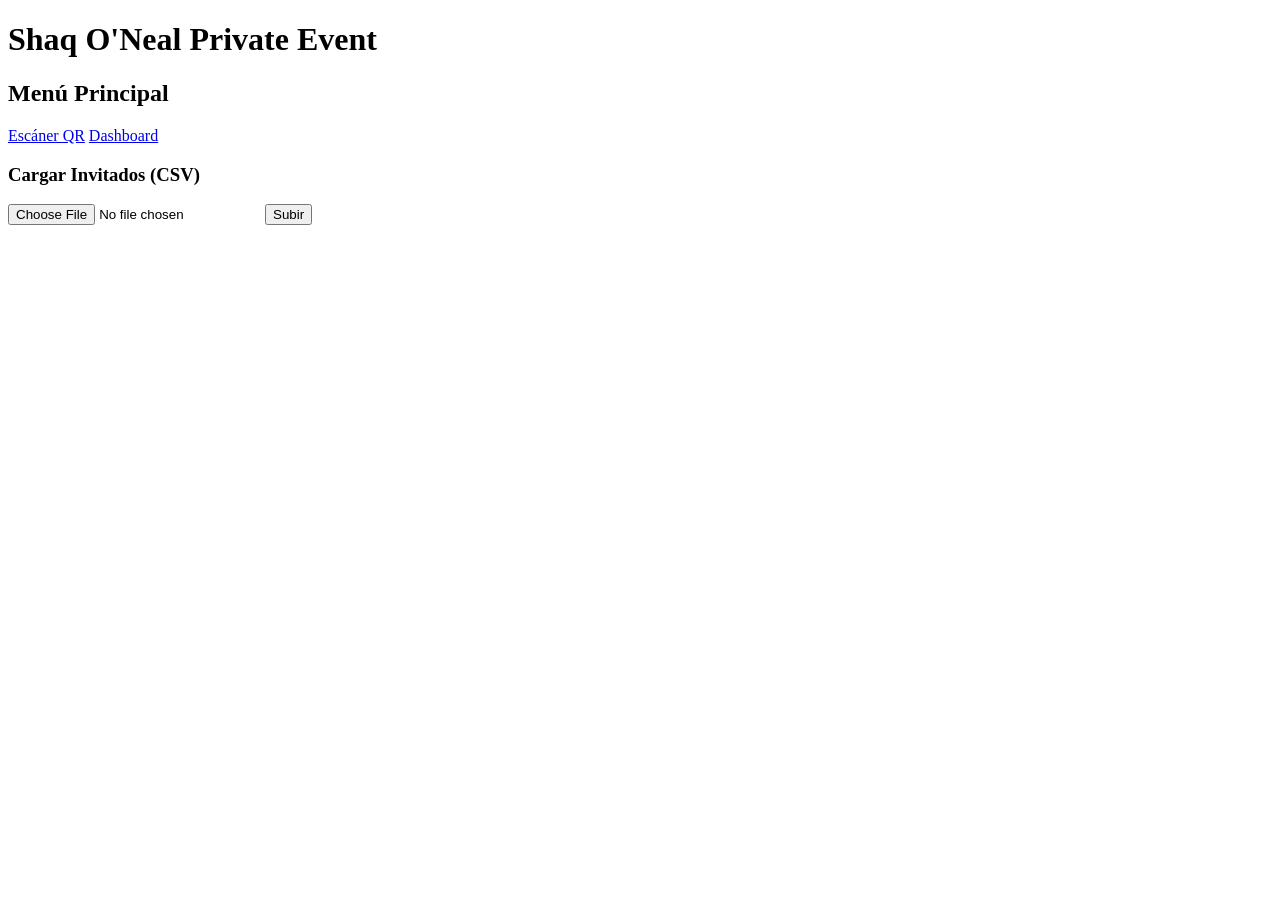
==== app/static/index.html @ eac058ba "Initial commit" ====
<!DOCTYPE html>
<html lang="es">
<head>
    <meta charset="UTF-8">
    <meta name="viewport" content="width=device-width, initial-scale=1.0">
    <title>Shaq O'Neal Private Event | Access</title>
    <link rel="stylesheet" href="/static/css/styles.css">
    <link href="https://fonts.googleapis.com/css2?family=Outfit:wght@400;700&display=swap" rel="stylesheet">
</head>
<body>
    <div class="container">
        <h1>Shaq O'Neal Private Event</h1>
        
        <div id="menu-section" class="card">
            <h2>Menú Principal</h2>
            <div class="button-group">
                <a href="/scanner" class="btn">Escáner QR</a>
                <a href="/dashboard" class="btn">Dashboard</a>
            </div>
            <div class="card">
                <h3>Cargar Invitados (CSV)</h3>
                <input type="file" id="csv-file" accept=".csv, .xlsx">
                <button id="upload-btn" class="btn">Subir</button>
                <p id="upload-status"></p>
            </div>
        </div>
    </div>

    <script>
        const uploadBtn = document.getElementById('upload-btn');

        uploadBtn.addEventListener('click', async () => {
             const fileInput = document.getElementById('csv-file');
             if(fileInput.files.length === 0) return;
             
             const formData = new FormData();
             formData.append('file', fileInput.files[0]);
             
             try {
                const response = await fetch('/api/guests/upload', {
                    method: 'POST',
                    body: formData
                });
                if(response.ok) {
                    document.getElementById('upload-status').innerText = "Carga exitosa! Redirigiendo...";
                    setTimeout(() => window.location.href = '/dashboard', 1500);
                } else {
                    document.getElementById('upload-status').innerText = "Error en la carga.";
                }
             } catch (e) {
                 document.getElementById('upload-status').innerText = "Error.";
             }
        });
    </script>
</body>
</html>
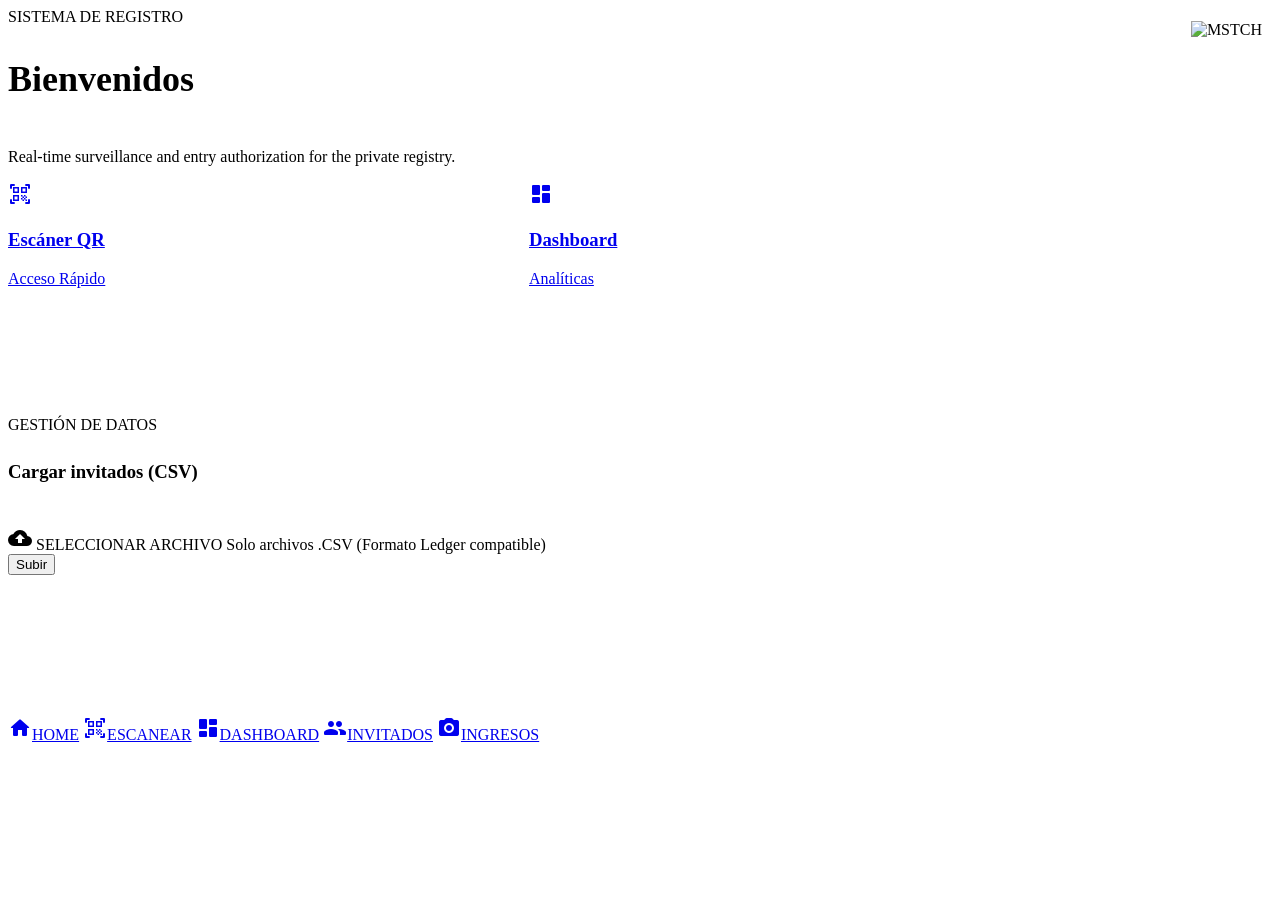
==== commit ce1ba6db: "Diseño nuevo integrado, listo para hacer deploy en google" ====
--- a/app/static/index.html
+++ b/app/static/index.html
@@ -3,53 +3,249 @@
 <head>
     <meta charset="UTF-8">
     <meta name="viewport" content="width=device-width, initial-scale=1.0">
-    <title>Shaq O'Neal Private Event | Access</title>
+    <title>MSTCH Digital | QR-Access</title>
     <link rel="stylesheet" href="/static/css/styles.css">
-    <link href="https://fonts.googleapis.com/css2?family=Outfit:wght@400;700&display=swap" rel="stylesheet">
+    <link href="https://fonts.googleapis.com/css2?family=Inter:wght@400;500;700&family=Manrope:wght@400;500;700&display=swap" rel="stylesheet">
+    <link href="https://fonts.googleapis.com/icon?family=Material+Icons+Round" rel="stylesheet">
+    <style>
+        .mstch-logo-complex { position: absolute; top: 21px; right: 18px; }
+        .main-grid {
+            display: grid;
+            grid-template-columns: 501px 501px;
+            gap: 20px;
+        }
+        .upload-section-wide { grid-column: span 2; width: 1022px; }
+        .header-section { display: flex; flex-direction: column; gap: 8px; }
+
+        /* ── UPLOAD MODAL ── */
+        .modal-overlay {
+            position: fixed;
+            top: 0; left: 0; width: 100%; height: 100%;
+            background: rgba(0,0,0,0.88);
+            backdrop-filter: blur(14px);
+            display: none;
+            justify-content: center;
+            align-items: center;
+            z-index: 2000;
+            padding: 24px;
+        }
+        .modal-overlay.visible { display: flex; }
+        .modal-card {
+            background: rgba(22, 21, 21, 0.98);
+            border: 1px solid rgba(216, 88, 163, 0.3);
+            border-radius: 24px;
+            width: 100%;
+            max-width: 480px;
+            padding: 44px 40px;
+            text-align: center;
+            box-shadow: 0 30px 60px -12px rgba(0,0,0,0.7);
+            animation: modalIn 0.3s cubic-bezier(0.34, 1.56, 0.64, 1);
+        }
+        @keyframes modalIn {
+            from { opacity: 0; transform: scale(0.88) translateY(24px); }
+            to   { opacity: 1; transform: scale(1) translateY(0); }
+        }
+        .modal-icon-wrap {
+            width: 72px; height: 72px; border-radius: 50%;
+            background: rgba(216, 88, 163, 0.12);
+            display: flex; align-items: center; justify-content: center;
+            margin: 0 auto 20px;
+        }
+        .modal-icon-wrap .material-icons-round { font-size: 36px; color: var(--primary-color); }
+        .modal-icon-wrap.success { background: rgba(52, 199, 89, 0.12); }
+        .modal-icon-wrap.success .material-icons-round { color: #34c759; }
+        .modal-icon-wrap.fail { background: rgba(255, 59, 48, 0.12); }
+        .modal-icon-wrap.fail .material-icons-round { color: #ff3b30; }
+        .modal-title { font-size: 22px; font-weight: 700; color: #e5e2e1; margin-bottom: 8px; }
+        .modal-text  { color: #a8a29e; font-size: 14px; line-height: 1.6; margin-bottom: 28px; }
+
+        .progress-track {
+            background: rgba(255,255,255,0.07);
+            border-radius: 99px;
+            height: 6px;
+            overflow: hidden;
+            margin-bottom: 12px;
+        }
+        .progress-fill {
+            height: 100%;
+            background: linear-gradient(90deg, #d858a3, #f472c0);
+            border-radius: 99px;
+            width: 0%;
+            transition: width 0.4s ease;
+        }
+        .progress-fill.indeterminate {
+            width: 40%;
+            animation: slide 1.4s ease-in-out infinite;
+        }
+        @keyframes slide {
+            0%   { margin-left: -40%; }
+            100% { margin-left: 100%; }
+        }
+        .progress-label {
+            font-size: 11px; font-weight: 700;
+            letter-spacing: 1px; color: #78716c;
+            text-transform: uppercase;
+        }
+        .btn-modal-ok {
+            background: var(--primary-color);
+            border: none; color: white;
+            padding: 13px 36px; border-radius: 8px;
+            font-weight: 700; font-size: 11px; letter-spacing: 1px;
+            cursor: pointer; margin-top: 24px;
+            font-family: var(--font-main);
+            transition: opacity 0.2s;
+        }
+        .btn-modal-ok:hover { opacity: 0.85; }
+    </style>
 </head>
-<body>
-    <div class="container">
-        <h1>Shaq O'Neal Private Event</h1>
-        
-        <div id="menu-section" class="card">
-            <h2>Menú Principal</h2>
-            <div class="button-group">
-                <a href="/scanner" class="btn">Escáner QR</a>
-                <a href="/dashboard" class="btn">Dashboard</a>
+<body class="bg-black">
+
+    <div class="mstch-logo-complex">
+        <img src="https://mstch.com/wp-content/uploads/2022/10/logo_mstch_blanco_website.png" alt="MSTCH" style="height: 53px;">
+    </div>
+
+    <!-- UPLOAD PROGRESS MODAL -->
+    <div class="modal-overlay" id="upload-modal">
+        <div class="modal-card">
+            <div class="modal-icon-wrap" id="upload-modal-icon-wrap">
+                <span class="material-icons-round" id="upload-modal-icon">cloud_upload</span>
             </div>
-            <div class="card">
-                <h3>Cargar Invitados (CSV)</h3>
-                <input type="file" id="csv-file" accept=".csv, .xlsx">
-                <button id="upload-btn" class="btn">Subir</button>
-                <p id="upload-status"></p>
+            <div class="modal-title" id="upload-modal-title">Subiendo archivo...</div>
+            <div class="modal-text"  id="upload-modal-text">Generando códigos QR y asignando IDs únicos.</div>
+            <div class="progress-track">
+                <div class="progress-fill indeterminate" id="progress-fill"></div>
             </div>
+            <div class="progress-label" id="progress-label">PROCESANDO</div>
+            <button class="btn-modal-ok" id="upload-modal-ok" style="display:none;" onclick="closeUploadModal()">ACEPTAR</button>
         </div>
     </div>
 
+    <div class="main-wrapper animate-fade-in">
+        <header class="header-section">
+            <span class="system-tag">SISTEMA DE REGISTRO</span>
+            <h1 style="font-size: 36px;">Bienvenidos</h1>
+            <p class="header-desc">Real-time surveillance and entry authorization for the private registry.</p>
+        </header>
+
+        <main class="main-grid">
+            <a href="/scanner" class="glass-card" style="height: 214px;">
+                <div class="card-icon-box">
+                    <span class="material-icons-round">qr_code_scanner</span>
+                </div>
+                <h3>Escáner QR</h3>
+                <span class="card-tag">Acceso Rápido</span>
+            </a>
+
+            <a href="/dashboard" class="glass-card" style="height: 214px;">
+                <div class="card-icon-box">
+                    <span class="material-icons-round">dashboard</span>
+                </div>
+                <h3>Dashboard</h3>
+                <span class="card-tag">Analíticas</span>
+            </a>
+
+            <div class="glass-card glass-card-wide upload-section-wide" style="height: 300px;">
+                <div class="header-section" style="margin-bottom: 0;">
+                    <span class="system-tag">GESTIÓN DE DATOS</span>
+                    <h3>Cargar invitados (CSV)</h3>
+                </div>
+
+                <div class="upload-area" id="drop-zone" onclick="document.getElementById('csv-file').click()" style="margin-top: 24px;">
+                    <span class="material-icons-round upload-icon">cloud_upload</span>
+                    <span class="upload-text">SELECCIONAR ARCHIVO</span>
+                    <span class="upload-sub">Solo archivos .CSV (Formato Ledger compatible)</span>
+                    <input type="file" id="csv-file" accept=".csv" style="display: none;">
+                </div>
+
+                <p id="file-name" style="margin-top: 8px; font-size: 12px; color: var(--primary-color); display: none;"></p>
+                <button id="upload-btn" class="btn-upload" style="align-self: flex-end; margin-top: auto;">Subir</button>
+            </div>
+        </main>
+    </div>
+
+    <nav class="nav-bar">
+        <a href="/" class="nav-item active"><span class="material-icons-round">home</span>HOME</a>
+        <a href="/scanner" class="nav-item"><span class="material-icons-round">qr_code_scanner</span>ESCANEAR</a>
+        <a href="/dashboard" class="nav-item"><span class="material-icons-round">dashboard</span>DASHBOARD</a>
+        <a href="/invitados" class="nav-item"><span class="material-icons-round">people</span>INVITADOS</a>
+        <a href="/capturas" class="nav-item"><span class="material-icons-round">photo_camera</span>INGRESOS</a>
+    </nav>
+
     <script>
-        const uploadBtn = document.getElementById('upload-btn');
-
+        const fileInput       = document.getElementById('csv-file');
+        const fileNameDisplay = document.getElementById('file-name');
+        const uploadBtn       = document.getElementById('upload-btn');
+
+        fileInput.addEventListener('change', () => {
+            if (fileInput.files.length > 0) {
+                fileNameDisplay.textContent = '📎 ' + fileInput.files[0].name;
+                fileNameDisplay.style.display = 'block';
+            }
+        });
+
+        // ── MODAL STATES ──
+        function showUploadModal() {
+            document.getElementById('upload-modal-icon-wrap').className = 'modal-icon-wrap';
+            document.getElementById('upload-modal-icon').innerText = 'cloud_upload';
+            document.getElementById('upload-modal-title').innerText = 'Subiendo archivo...';
+            document.getElementById('upload-modal-text').innerText = 'Generando códigos QR y asignando IDs únicos. Esto puede tardar unos segundos dependiendo del número de invitados.';
+            document.getElementById('progress-fill').className = 'progress-fill indeterminate';
+            document.getElementById('progress-label').innerText = 'PROCESANDO';
+            document.getElementById('upload-modal-ok').style.display = 'none';
+            document.getElementById('upload-modal').classList.add('visible');
+        }
+
+        function showUploadSuccess(count) {
+            document.getElementById('upload-modal-icon-wrap').className = 'modal-icon-wrap success';
+            document.getElementById('upload-modal-icon').innerText = 'check_circle';
+            document.getElementById('upload-modal-title').innerText = '¡Carga exitosa!';
+            document.getElementById('upload-modal-text').innerText = `Se procesaron ${count} invitados. Cada uno tiene su ID único de 6 dígitos, ID consecutivo y código QR generado.`;
+            document.getElementById('progress-fill').className = 'progress-fill';
+            document.getElementById('progress-fill').style.width = '100%';
+            document.getElementById('progress-label').innerText = 'COMPLETADO';
+            document.getElementById('upload-modal-ok').style.display = 'inline-block';
+        }
+
+        function showUploadError(msg) {
+            document.getElementById('upload-modal-icon-wrap').className = 'modal-icon-wrap fail';
+            document.getElementById('upload-modal-icon').innerText = 'error_outline';
+            document.getElementById('upload-modal-title').innerText = 'Error al cargar';
+            document.getElementById('upload-modal-text').innerText = msg || 'Ocurrió un error inesperado. Verifica que el archivo tenga la columna "name".';
+            document.getElementById('progress-fill').className = 'progress-fill';
+            document.getElementById('progress-fill').style.width = '0';
+            document.getElementById('progress-label').innerText = 'FALLIDO';
+            document.getElementById('upload-modal-ok').style.display = 'inline-block';
+        }
+
+        function closeUploadModal() {
+            document.getElementById('upload-modal').classList.remove('visible');
+        }
+
+        // ── UPLOAD ──
         uploadBtn.addEventListener('click', async () => {
-             const fileInput = document.getElementById('csv-file');
-             if(fileInput.files.length === 0) return;
-             
-             const formData = new FormData();
-             formData.append('file', fileInput.files[0]);
-             
-             try {
+            if (fileInput.files.length === 0) return;
+
+            showUploadModal();
+
+            const formData = new FormData();
+            formData.append('file', fileInput.files[0]);
+
+            try {
                 const response = await fetch('/api/guests/upload', {
                     method: 'POST',
                     body: formData
                 });
-                if(response.ok) {
-                    document.getElementById('upload-status').innerText = "Carga exitosa! Redirigiendo...";
-                    setTimeout(() => window.location.href = '/dashboard', 1500);
+
+                if (response.ok) {
+                    const data = await response.json();
+                    showUploadSuccess(Array.isArray(data) ? data.length : '?');
                 } else {
-                    document.getElementById('upload-status').innerText = "Error en la carga.";
+                    const err = await response.json().catch(() => ({}));
+                    showUploadError(err.detail || 'Error del servidor.');
                 }
-             } catch (e) {
-                 document.getElementById('upload-status').innerText = "Error.";
-             }
+            } catch (e) {
+                showUploadError(e.message);
+            }
         });
     </script>
 </body>
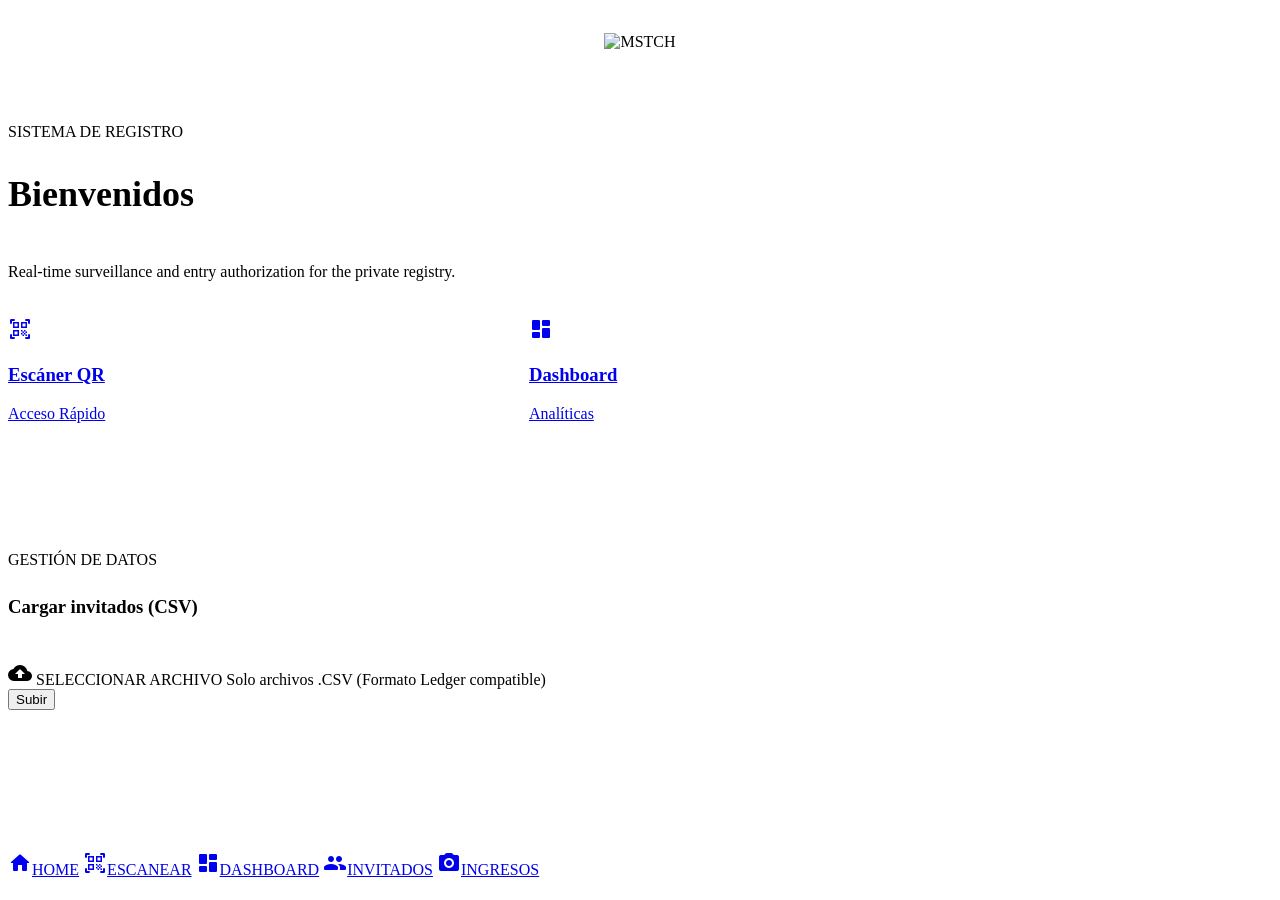
==== commit 9f77f696: "Cambios en toda la app para adaptacion mobile" ====
--- a/app/static/index.html
+++ b/app/static/index.html
@@ -1,27 +1,49 @@
 <!DOCTYPE html>
 <html lang="es">
+
 <head>
     <meta charset="UTF-8">
     <meta name="viewport" content="width=device-width, initial-scale=1.0">
     <title>MSTCH Digital | QR-Access</title>
     <link rel="stylesheet" href="/static/css/styles.css">
-    <link href="https://fonts.googleapis.com/css2?family=Inter:wght@400;500;700&family=Manrope:wght@400;500;700&display=swap" rel="stylesheet">
+    <link
+        href="https://fonts.googleapis.com/css2?family=Inter:wght@400;500;700&family=Manrope:wght@400;500;700&display=swap"
+        rel="stylesheet">
     <link href="https://fonts.googleapis.com/icon?family=Material+Icons+Round" rel="stylesheet">
     <style>
-        .mstch-logo-complex { position: absolute; top: 21px; right: 18px; }
+        .mstch-logo-complex {
+            display: flex;
+            justify-content: center;
+            padding: 25px 0 10px;
+            width: 100%;
+            z-index: 1000;
+        }
+
         .main-grid {
             display: grid;
             grid-template-columns: 501px 501px;
             gap: 20px;
         }
-        .upload-section-wide { grid-column: span 2; width: 1022px; }
-        .header-section { display: flex; flex-direction: column; gap: 8px; }
+
+        .upload-section-wide {
+            grid-column: span 2;
+            width: 1022px;
+        }
+
+        .header-section {
+            display: flex;
+            flex-direction: column;
+            gap: 8px;
+        }
 
         /* ── UPLOAD MODAL ── */
         .modal-overlay {
             position: fixed;
-            top: 0; left: 0; width: 100%; height: 100%;
-            background: rgba(0,0,0,0.88);
+            top: 0;
+            left: 0;
+            width: 100%;
+            height: 100%;
+            background: rgba(0, 0, 0, 0.88);
             backdrop-filter: blur(14px);
             display: none;
             justify-content: center;
@@ -29,7 +51,11 @@
             z-index: 2000;
             padding: 24px;
         }
-        .modal-overlay.visible { display: flex; }
+
+        .modal-overlay.visible {
+            display: flex;
+        }
+
         .modal-card {
             background: rgba(22, 21, 21, 0.98);
             border: 1px solid rgba(216, 88, 163, 0.3);
@@ -38,34 +64,76 @@
             max-width: 480px;
             padding: 44px 40px;
             text-align: center;
-            box-shadow: 0 30px 60px -12px rgba(0,0,0,0.7);
+            box-shadow: 0 30px 60px -12px rgba(0, 0, 0, 0.7);
             animation: modalIn 0.3s cubic-bezier(0.34, 1.56, 0.64, 1);
         }
+
         @keyframes modalIn {
-            from { opacity: 0; transform: scale(0.88) translateY(24px); }
-            to   { opacity: 1; transform: scale(1) translateY(0); }
-        }
+            from {
+                opacity: 0;
+                transform: scale(0.88) translateY(24px);
+            }
+
+            to {
+                opacity: 1;
+                transform: scale(1) translateY(0);
+            }
+        }
+
         .modal-icon-wrap {
-            width: 72px; height: 72px; border-radius: 50%;
+            width: 72px;
+            height: 72px;
+            border-radius: 50%;
             background: rgba(216, 88, 163, 0.12);
-            display: flex; align-items: center; justify-content: center;
+            display: flex;
+            align-items: center;
+            justify-content: center;
             margin: 0 auto 20px;
         }
-        .modal-icon-wrap .material-icons-round { font-size: 36px; color: var(--primary-color); }
-        .modal-icon-wrap.success { background: rgba(52, 199, 89, 0.12); }
-        .modal-icon-wrap.success .material-icons-round { color: #34c759; }
-        .modal-icon-wrap.fail { background: rgba(255, 59, 48, 0.12); }
-        .modal-icon-wrap.fail .material-icons-round { color: #ff3b30; }
-        .modal-title { font-size: 22px; font-weight: 700; color: #e5e2e1; margin-bottom: 8px; }
-        .modal-text  { color: #a8a29e; font-size: 14px; line-height: 1.6; margin-bottom: 28px; }
+
+        .modal-icon-wrap .material-icons-round {
+            font-size: 36px;
+            color: var(--primary-color);
+        }
+
+        .modal-icon-wrap.success {
+            background: rgba(52, 199, 89, 0.12);
+        }
+
+        .modal-icon-wrap.success .material-icons-round {
+            color: #34c759;
+        }
+
+        .modal-icon-wrap.fail {
+            background: rgba(255, 59, 48, 0.12);
+        }
+
+        .modal-icon-wrap.fail .material-icons-round {
+            color: #ff3b30;
+        }
+
+        .modal-title {
+            font-size: 22px;
+            font-weight: 700;
+            color: #e5e2e1;
+            margin-bottom: 8px;
+        }
+
+        .modal-text {
+            color: #a8a29e;
+            font-size: 14px;
+            line-height: 1.6;
+            margin-bottom: 28px;
+        }
 
         .progress-track {
-            background: rgba(255,255,255,0.07);
+            background: rgba(255, 255, 255, 0.07);
             border-radius: 99px;
             height: 6px;
             overflow: hidden;
             margin-bottom: 12px;
         }
+
         .progress-fill {
             height: 100%;
             background: linear-gradient(90deg, #d858a3, #f472c0);
@@ -73,35 +141,74 @@
             width: 0%;
             transition: width 0.4s ease;
         }
+
         .progress-fill.indeterminate {
             width: 40%;
             animation: slide 1.4s ease-in-out infinite;
         }
+
         @keyframes slide {
-            0%   { margin-left: -40%; }
-            100% { margin-left: 100%; }
-        }
+            0% {
+                margin-left: -40%;
+            }
+
+            100% {
+                margin-left: 100%;
+            }
+        }
+
         .progress-label {
-            font-size: 11px; font-weight: 700;
-            letter-spacing: 1px; color: #78716c;
+            font-size: 11px;
+            font-weight: 700;
+            letter-spacing: 1px;
+            color: #78716c;
             text-transform: uppercase;
         }
+
         .btn-modal-ok {
             background: var(--primary-color);
-            border: none; color: white;
-            padding: 13px 36px; border-radius: 8px;
-            font-weight: 700; font-size: 11px; letter-spacing: 1px;
-            cursor: pointer; margin-top: 24px;
+            border: none;
+            color: white;
+            padding: 13px 36px;
+            border-radius: 8px;
+            font-weight: 700;
+            font-size: 11px;
+            letter-spacing: 1px;
+            cursor: pointer;
+            margin-top: 24px;
             font-family: var(--font-main);
             transition: opacity 0.2s;
         }
-        .btn-modal-ok:hover { opacity: 0.85; }
+
+        .btn-modal-ok:hover {
+            opacity: 0.85;
+        }
+
+        @media (max-width: 768px) {
+            .mstch-logo-complex {
+                display: flex;
+                justify-content: center;
+                padding: 25px 0 10px;
+                width: 100%;
+                z-index: 1000;
+            }
+
+            .mstch-logo-complex img {
+                height: 40px !important;
+            }
+
+            .header-section {
+                text-align: center;
+                align-items: center;
+            }
+        }
     </style>
 </head>
+
 <body class="bg-black">
 
     <div class="mstch-logo-complex">
-        <img src="https://mstch.com/wp-content/uploads/2022/10/logo_mstch_blanco_website.png" alt="MSTCH" style="height: 53px;">
+        <img src="/static/img/logo.png" alt="MSTCH" style="height: 80px;">
     </div>
 
     <!-- UPLOAD PROGRESS MODAL -->
@@ -111,17 +218,18 @@
                 <span class="material-icons-round" id="upload-modal-icon">cloud_upload</span>
             </div>
             <div class="modal-title" id="upload-modal-title">Subiendo archivo...</div>
-            <div class="modal-text"  id="upload-modal-text">Generando códigos QR y asignando IDs únicos.</div>
+            <div class="modal-text" id="upload-modal-text">Generando códigos QR y asignando IDs únicos.</div>
             <div class="progress-track">
                 <div class="progress-fill indeterminate" id="progress-fill"></div>
             </div>
             <div class="progress-label" id="progress-label">PROCESANDO</div>
-            <button class="btn-modal-ok" id="upload-modal-ok" style="display:none;" onclick="closeUploadModal()">ACEPTAR</button>
+            <button class="btn-modal-ok" id="upload-modal-ok" style="display:none;"
+                onclick="closeUploadModal()">ACEPTAR</button>
         </div>
     </div>
 
     <div class="main-wrapper animate-fade-in">
-        <header class="header-section">
+        <header class="header-section" style="margin-bottom: 20px;">
             <span class="system-tag">SISTEMA DE REGISTRO</span>
             <h1 style="font-size: 36px;">Bienvenidos</h1>
             <p class="header-desc">Real-time surveillance and entry authorization for the private registry.</p>
@@ -150,15 +258,18 @@
                     <h3>Cargar invitados (CSV)</h3>
                 </div>
 
-                <div class="upload-area" id="drop-zone" onclick="document.getElementById('csv-file').click()" style="margin-top: 24px;">
+                <div class="upload-area" id="drop-zone" onclick="document.getElementById('csv-file').click()"
+                    style="margin-top: 24px;">
                     <span class="material-icons-round upload-icon">cloud_upload</span>
                     <span class="upload-text">SELECCIONAR ARCHIVO</span>
                     <span class="upload-sub">Solo archivos .CSV (Formato Ledger compatible)</span>
                     <input type="file" id="csv-file" accept=".csv" style="display: none;">
                 </div>
 
-                <p id="file-name" style="margin-top: 8px; font-size: 12px; color: var(--primary-color); display: none;"></p>
-                <button id="upload-btn" class="btn-upload" style="align-self: flex-end; margin-top: auto;">Subir</button>
+                <p id="file-name" style="margin-top: 8px; font-size: 12px; color: var(--primary-color); display: none;">
+                </p>
+                <button id="upload-btn" class="btn-upload"
+                    style="align-self: flex-end; margin-top: auto;">Subir</button>
             </div>
         </main>
     </div>
@@ -172,9 +283,9 @@
     </nav>
 
     <script>
-        const fileInput       = document.getElementById('csv-file');
+        const fileInput = document.getElementById('csv-file');
         const fileNameDisplay = document.getElementById('file-name');
-        const uploadBtn       = document.getElementById('upload-btn');
+        const uploadBtn = document.getElementById('upload-btn');
 
         fileInput.addEventListener('change', () => {
             if (fileInput.files.length > 0) {
@@ -249,4 +360,5 @@
         });
     </script>
 </body>
-</html>
+
+</html>
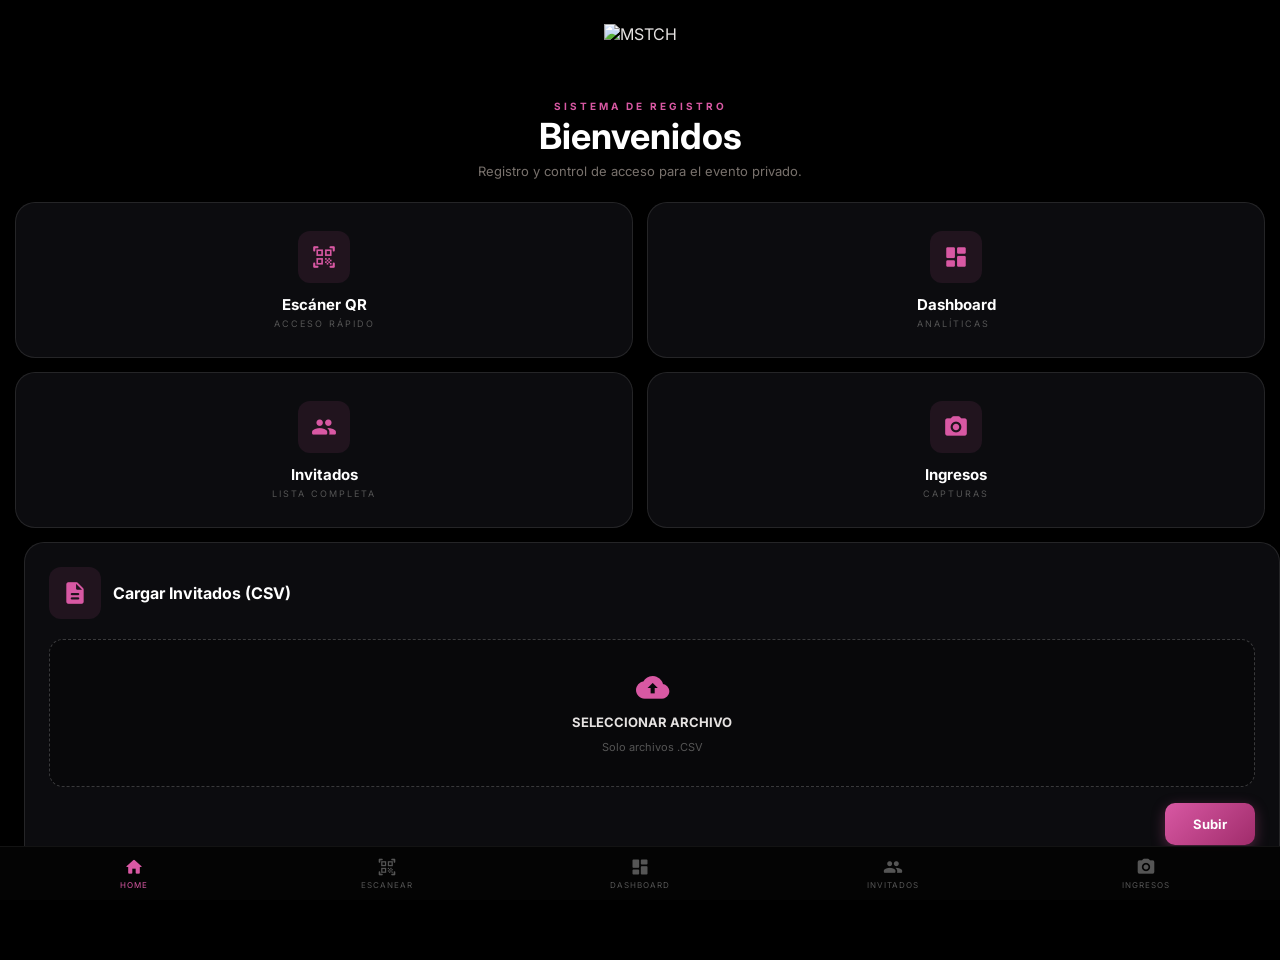
==== commit ec1f1429: "Cambios en toda la app para adaptacion mobile, arreglos pros" ====
--- a/app/static/index.html
+++ b/app/static/index.html
@@ -3,46 +3,239 @@
 
 <head>
     <meta charset="UTF-8">
-    <meta name="viewport" content="width=device-width, initial-scale=1.0">
-    <title>MSTCH Digital | QR-Access</title>
-    <link rel="stylesheet" href="/static/css/styles.css">
-    <link
-        href="https://fonts.googleapis.com/css2?family=Inter:wght@400;500;700&family=Manrope:wght@400;500;700&display=swap"
-        rel="stylesheet">
+    <meta name="viewport" content="width=device-width, initial-scale=1.0, maximum-scale=1.0">
+    <title>MSTCH Digital | Registro</title>
+    <link href="https://fonts.googleapis.com/css2?family=Inter:wght@400;500;600;700&display=swap" rel="stylesheet">
     <link href="https://fonts.googleapis.com/icon?family=Material+Icons+Round" rel="stylesheet">
     <style>
-        .mstch-logo-complex {
+        * {
+            box-sizing: border-box;
+            margin: 0;
+            padding: 0;
+        }
+
+        :root {
+            --primary: #d858a3;
+            --grad: linear-gradient(135deg, #d858a3 0%, #a02c6b 100%);
+            --glow: rgba(216, 88, 163, 0.35);
+            --card: rgba(25, 25, 31, 0.5);
+            --border: rgba(255, 255, 255, 0.1);
+        }
+
+        html,
+        body {
+            width: 100%;
+            background: #000;
+            color: #e5e2e1;
+            font-family: 'Inter', sans-serif;
+            overflow-x: hidden;
+        }
+
+        .page {
+            display: flex;
+            flex-direction: column;
+            align-items: center;
+            width: 100%;
+            min-height: 100vh;
+            padding-bottom: 90px;
+        }
+
+        /* LOGO */
+        .logo-bar {
+            width: 100%;
             display: flex;
             justify-content: center;
-            padding: 25px 0 10px;
-            width: 100%;
-            z-index: 1000;
-        }
-
-        .main-grid {
+            padding: 24px 16px 12px;
+        }
+
+        .logo-bar img {
+            height: 64px;
+            object-fit: contain;
+        }
+
+        /* HEADER */
+        .page-header {
+            text-align: center;
+            padding: 0 16px 20px;
+            width: 100%;
+        }
+
+        .system-tag {
+            display: block;
+            color: var(--primary);
+            font-size: 10px;
+            letter-spacing: 3px;
+            text-transform: uppercase;
+            font-weight: 700;
+            margin-bottom: 6px;
+        }
+
+        .page-header h1 {
+            font-size: 36px;
+            font-weight: 700;
+            color: white;
+            line-height: 1;
+        }
+
+        .page-header p {
+            color: #78716c;
+            font-size: 13px;
+            margin-top: 8px;
+            line-height: 1.5;
+        }
+
+        /* CARDS GRID */
+        .cards-grid {
             display: grid;
-            grid-template-columns: 501px 501px;
-            gap: 20px;
-        }
-
-        .upload-section-wide {
-            grid-column: span 2;
-            width: 1022px;
-        }
-
-        .header-section {
+            grid-template-columns: 1fr 1fr;
+            gap: 14px;
+            width: 100%;
+            padding: 0 15px;
+        }
+
+        .nav-card {
+            background: var(--card);
+            border: 1px solid var(--border);
+            border-radius: 20px;
+            padding: 28px 16px;
+            text-decoration: none;
             display: flex;
             flex-direction: column;
-            gap: 8px;
-        }
-
-        /* ── UPLOAD MODAL ── */
+            align-items: center;
+            justify-content: center;
+            transition: all 0.25s ease;
+            gap: 12px;
+        }
+
+        .nav-card:hover,
+        .nav-card:active {
+            border-color: var(--primary);
+            transform: translateY(-3px);
+        }
+
+        .card-icon {
+            width: 52px;
+            height: 52px;
+            background: rgba(216, 88, 163, 0.1);
+            border-radius: 12px;
+            display: flex;
+            align-items: center;
+            justify-content: center;
+            color: var(--primary);
+        }
+
+        .card-icon .material-icons-round {
+            font-size: 26px;
+        }
+
+        .card-title {
+            font-size: 15px;
+            font-weight: 700;
+            color: white;
+            text-align: center;
+        }
+
+        .card-sub {
+            font-size: 9px;
+            letter-spacing: 2px;
+            text-transform: uppercase;
+            color: #555;
+            margin-top: 4px;
+        }
+
+        /* UPLOAD CARD */
+        .upload-card {
+            background: var(--card);
+            border: 1px solid var(--border);
+            border-radius: 20px;
+            padding: 24px;
+            width: 100%;
+            margin: 0 12px;
+        }
+
+        .upload-card-header {
+            display: flex;
+            align-items: center;
+            gap: 12px;
+            margin-bottom: 20px;
+        }
+
+        .upload-card-header .card-icon {
+            margin: 0;
+        }
+
+        .upload-card-header h3 {
+            font-size: 16px;
+            font-weight: 700;
+            color: white;
+        }
+
+        .drop-zone {
+            width: 100%;
+            border: 1.5px dashed rgba(255, 255, 255, 0.2);
+            border-radius: 14px;
+            padding: 32px 16px;
+            display: flex;
+            flex-direction: column;
+            align-items: center;
+            gap: 10px;
+            background: rgba(0, 0, 0, 0.3);
+            cursor: pointer;
+            transition: border-color 0.2s;
+        }
+
+        .drop-zone:hover {
+            border-color: var(--primary);
+        }
+
+        .drop-zone .material-icons-round {
+            font-size: 32px;
+            color: var(--primary);
+        }
+
+        .drop-zone span {
+            font-size: 13px;
+            font-weight: 700;
+            color: #e5e2e1;
+        }
+
+        .drop-zone small {
+            font-size: 11px;
+            color: #555;
+        }
+
+        .file-name-label {
+            font-size: 12px;
+            color: var(--primary);
+            margin-top: 8px;
+            display: none;
+        }
+
+        .btn-primary {
+            background: var(--grad);
+            color: white;
+            border: none;
+            border-radius: 10px;
+            padding: 13px 28px;
+            font-weight: 700;
+            font-size: 13px;
+            cursor: pointer;
+            margin-top: 16px;
+            align-self: flex-end;
+            box-shadow: 0 4px 14px var(--glow);
+            transition: all 0.2s;
+            font-family: 'Inter', sans-serif;
+        }
+
+        .btn-primary:hover {
+            filter: brightness(1.1);
+            transform: translateY(-2px);
+        }
+
+        /* MODAL */
         .modal-overlay {
             position: fixed;
-            top: 0;
-            left: 0;
-            width: 100%;
-            height: 100%;
+            inset: 0;
             background: rgba(0, 0, 0, 0.88);
             backdrop-filter: blur(14px);
             display: none;
@@ -57,89 +250,86 @@
         }
 
         .modal-card {
-            background: rgba(22, 21, 21, 0.98);
-            border: 1px solid rgba(216, 88, 163, 0.3);
+            background: rgba(18, 18, 24, 0.98);
+            border: 1px solid rgba(216, 88, 163, 0.25);
             border-radius: 24px;
             width: 100%;
-            max-width: 480px;
-            padding: 44px 40px;
+            max-width: 420px;
+            padding: 40px 32px;
             text-align: center;
-            box-shadow: 0 30px 60px -12px rgba(0, 0, 0, 0.7);
-            animation: modalIn 0.3s cubic-bezier(0.34, 1.56, 0.64, 1);
-        }
-
-        @keyframes modalIn {
+            animation: popIn 0.3s cubic-bezier(0.34, 1.56, 0.64, 1);
+        }
+
+        @keyframes popIn {
             from {
                 opacity: 0;
-                transform: scale(0.88) translateY(24px);
+                transform: scale(0.85) translateY(20px)
             }
 
             to {
                 opacity: 1;
-                transform: scale(1) translateY(0);
-            }
-        }
-
-        .modal-icon-wrap {
+                transform: scale(1)
+            }
+        }
+
+        .modal-icon {
             width: 72px;
             height: 72px;
             border-radius: 50%;
-            background: rgba(216, 88, 163, 0.12);
+            background: rgba(216, 88, 163, 0.1);
             display: flex;
             align-items: center;
             justify-content: center;
-            margin: 0 auto 20px;
-        }
-
-        .modal-icon-wrap .material-icons-round {
+            margin: 0 auto 18px;
+        }
+
+        .modal-icon .material-icons-round {
             font-size: 36px;
-            color: var(--primary-color);
-        }
-
-        .modal-icon-wrap.success {
-            background: rgba(52, 199, 89, 0.12);
-        }
-
-        .modal-icon-wrap.success .material-icons-round {
+            color: var(--primary);
+        }
+
+        .modal-icon.success {
+            background: rgba(52, 199, 89, 0.1);
+        }
+
+        .modal-icon.success .material-icons-round {
             color: #34c759;
         }
 
-        .modal-icon-wrap.fail {
-            background: rgba(255, 59, 48, 0.12);
-        }
-
-        .modal-icon-wrap.fail .material-icons-round {
+        .modal-icon.fail {
+            background: rgba(255, 59, 48, 0.1);
+        }
+
+        .modal-icon.fail .material-icons-round {
             color: #ff3b30;
         }
 
         .modal-title {
-            font-size: 22px;
-            font-weight: 700;
-            color: #e5e2e1;
+            font-size: 20px;
+            font-weight: 700;
             margin-bottom: 8px;
         }
 
         .modal-text {
-            color: #a8a29e;
-            font-size: 14px;
+            color: #78716c;
+            font-size: 13px;
             line-height: 1.6;
-            margin-bottom: 28px;
+            margin-bottom: 24px;
         }
 
         .progress-track {
             background: rgba(255, 255, 255, 0.07);
             border-radius: 99px;
-            height: 6px;
+            height: 5px;
             overflow: hidden;
-            margin-bottom: 12px;
+            margin-bottom: 10px;
         }
 
         .progress-fill {
             height: 100%;
-            background: linear-gradient(90deg, #d858a3, #f472c0);
-            border-radius: 99px;
-            width: 0%;
-            transition: width 0.4s ease;
+            background: var(--grad);
+            width: 0;
+            transition: width 0.4s;
         }
 
         .progress-fill.indeterminate {
@@ -149,129 +339,173 @@
 
         @keyframes slide {
             0% {
-                margin-left: -40%;
+                margin-left: -40%
             }
 
             100% {
-                margin-left: 100%;
+                margin-left: 100%
             }
         }
 
         .progress-label {
-            font-size: 11px;
+            font-size: 10px;
             font-weight: 700;
             letter-spacing: 1px;
-            color: #78716c;
+            color: #555;
             text-transform: uppercase;
         }
 
-        .btn-modal-ok {
-            background: var(--primary-color);
+        .btn-ok {
+            background: var(--grad);
             border: none;
             color: white;
-            padding: 13px 36px;
+            padding: 12px 32px;
             border-radius: 8px;
             font-weight: 700;
-            font-size: 11px;
+            font-size: 12px;
             letter-spacing: 1px;
             cursor: pointer;
-            margin-top: 24px;
-            font-family: var(--font-main);
-            transition: opacity 0.2s;
-        }
-
-        .btn-modal-ok:hover {
-            opacity: 0.85;
-        }
-
-        @media (max-width: 768px) {
-            .mstch-logo-complex {
-                display: flex;
-                justify-content: center;
-                padding: 25px 0 10px;
-                width: 100%;
-                z-index: 1000;
-            }
-
-            .mstch-logo-complex img {
-                height: 40px !important;
-            }
-
-            .header-section {
-                text-align: center;
-                align-items: center;
+            margin-top: 20px;
+            font-family: 'Inter', sans-serif;
+            display: none;
+            box-shadow: 0 4px 14px var(--glow);
+        }
+
+        /* NAV */
+        .nav-bar {
+            display: flex;
+            justify-content: space-around;
+            align-items: center;
+            padding: 10px 8px;
+            background: rgba(5, 5, 5, 0.97);
+            backdrop-filter: blur(12px);
+            border-top: 1px solid rgba(255, 255, 255, 0.06);
+            position: fixed;
+            bottom: 0;
+            left: 0;
+            width: 100%;
+            z-index: 1000;
+        }
+
+        .nav-item {
+            color: #555;
+            text-decoration: none;
+            font-size: 8px;
+            display: flex;
+            flex-direction: column;
+            align-items: center;
+            gap: 3px;
+            text-transform: uppercase;
+            letter-spacing: 1px;
+            flex: 1;
+            transition: color 0.2s;
+        }
+
+        .nav-item .material-icons-round {
+            font-size: 20px;
+        }
+
+        .nav-item.active {
+            color: var(--primary);
+        }
+
+        @media (max-width:400px) {
+            .page-header h1 {
+                font-size: 28px;
+            }
+
+            .cards-grid {
+                gap: 10px;
+            }
+
+            .nav-card {
+                padding: 22px 12px;
+            }
+        }
+
+        @media (max-width:768px) {
+            .upload-section {
+                display: none;
             }
         }
     </style>
 </head>
 
-<body class="bg-black">
-
-    <div class="mstch-logo-complex">
-        <img src="/static/img/logo.png" alt="MSTCH" style="height: 80px;">
+<body>
+    <div class="page">
+        <div class="logo-bar"><img src="/static/img/logo.png" alt="MSTCH"></div>
+
+        <div class="page-header">
+            <span class="system-tag">Sistema de Registro</span>
+            <h1>Bienvenidos</h1>
+            <p>Registro y control de acceso para el evento privado.</p>
+        </div>
+
+        <div class="cards-grid">
+            <a href="/scanner" class="nav-card">
+                <div class="card-icon"><span class="material-icons-round">qr_code_scanner</span></div>
+                <div>
+                    <div class="card-title">Escáner QR</div>
+                    <div class="card-sub">Acceso Rápido</div>
+                </div>
+            </a>
+            <a href="/dashboard" class="nav-card">
+                <div class="card-icon"><span class="material-icons-round">dashboard</span></div>
+                <div>
+                    <div class="card-title">Dashboard</div>
+                    <div class="card-sub">Analíticas</div>
+                </div>
+            </a>
+            <a href="/invitados" class="nav-card">
+                <div class="card-icon"><span class="material-icons-round">people</span></div>
+                <div>
+                    <div class="card-title">Invitados</div>
+                    <div class="card-sub">Lista Completa</div>
+                </div>
+            </a>
+            <a href="/capturas" class="nav-card">
+                <div class="card-icon"><span class="material-icons-round">photo_camera</span></div>
+                <div>
+                    <div class="card-title">Ingresos</div>
+                    <div class="card-sub">Capturas</div>
+                </div>
+            </a>
+        </div>
+
+        <div style="width:100%; padding:14px 12px 0;" class="upload-section">
+            <div class="upload-card">
+                <div class="upload-card-header">
+                    <div class="card-icon"><span class="material-icons-round">description</span></div>
+                    <h3>Cargar Invitados (CSV)</h3>
+                </div>
+                <div id="drop-zone" class="drop-zone" onclick="document.getElementById('csv-file').click()">
+                    <span class="material-icons-round">cloud_upload</span>
+                    <span>SELECCIONAR ARCHIVO</span>
+                    <small>Solo archivos .CSV</small>
+                </div>
+                <input type="file" id="csv-file" accept=".csv" style="display:none">
+                <p id="file-name" class="file-name-label"></p>
+                <div style="display:flex; justify-content:flex-end;">
+                    <button id="upload-btn" class="btn-primary">Subir</button>
+                </div>
+            </div>
+        </div>
     </div>
 
-    <!-- UPLOAD PROGRESS MODAL -->
+    <!-- MODAL -->
     <div class="modal-overlay" id="upload-modal">
         <div class="modal-card">
-            <div class="modal-icon-wrap" id="upload-modal-icon-wrap">
-                <span class="material-icons-round" id="upload-modal-icon">cloud_upload</span>
+            <div class="modal-icon" id="modal-icon-wrap">
+                <span class="material-icons-round" id="modal-icon">cloud_upload</span>
             </div>
-            <div class="modal-title" id="upload-modal-title">Subiendo archivo...</div>
-            <div class="modal-text" id="upload-modal-text">Generando códigos QR y asignando IDs únicos.</div>
+            <div class="modal-title" id="modal-title">Subiendo archivo...</div>
+            <div class="modal-text" id="modal-text">Generando QRs y asignando IDs únicos.</div>
             <div class="progress-track">
                 <div class="progress-fill indeterminate" id="progress-fill"></div>
             </div>
-            <div class="progress-label" id="progress-label">PROCESANDO</div>
-            <button class="btn-modal-ok" id="upload-modal-ok" style="display:none;"
-                onclick="closeUploadModal()">ACEPTAR</button>
+            <div class="progress-label" id="progress-label">Procesando Invitados</div>
+            <button class="btn-ok" id="btn-ok" onclick="closeModal()">ACEPTAR</button>
         </div>
-    </div>
-
-    <div class="main-wrapper animate-fade-in">
-        <header class="header-section" style="margin-bottom: 20px;">
-            <span class="system-tag">SISTEMA DE REGISTRO</span>
-            <h1 style="font-size: 36px;">Bienvenidos</h1>
-            <p class="header-desc">Real-time surveillance and entry authorization for the private registry.</p>
-        </header>
-
-        <main class="main-grid">
-            <a href="/scanner" class="glass-card" style="height: 214px;">
-                <div class="card-icon-box">
-                    <span class="material-icons-round">qr_code_scanner</span>
-                </div>
-                <h3>Escáner QR</h3>
-                <span class="card-tag">Acceso Rápido</span>
-            </a>
-
-            <a href="/dashboard" class="glass-card" style="height: 214px;">
-                <div class="card-icon-box">
-                    <span class="material-icons-round">dashboard</span>
-                </div>
-                <h3>Dashboard</h3>
-                <span class="card-tag">Analíticas</span>
-            </a>
-
-            <div class="glass-card glass-card-wide upload-section-wide" style="height: 300px;">
-                <div class="header-section" style="margin-bottom: 0;">
-                    <span class="system-tag">GESTIÓN DE DATOS</span>
-                    <h3>Cargar invitados (CSV)</h3>
-                </div>
-
-                <div class="upload-area" id="drop-zone" onclick="document.getElementById('csv-file').click()"
-                    style="margin-top: 24px;">
-                    <span class="material-icons-round upload-icon">cloud_upload</span>
-                    <span class="upload-text">SELECCIONAR ARCHIVO</span>
-                    <span class="upload-sub">Solo archivos .CSV (Formato Ledger compatible)</span>
-                    <input type="file" id="csv-file" accept=".csv" style="display: none;">
-                </div>
-
-                <p id="file-name" style="margin-top: 8px; font-size: 12px; color: var(--primary-color); display: none;">
-                </p>
-                <button id="upload-btn" class="btn-upload"
-                    style="align-self: flex-end; margin-top: auto;">Subir</button>
-            </div>
-        </main>
     </div>
 
     <nav class="nav-bar">
@@ -284,80 +518,53 @@
 
     <script>
         const fileInput = document.getElementById('csv-file');
-        const fileNameDisplay = document.getElementById('file-name');
-        const uploadBtn = document.getElementById('upload-btn');
+        const fileLabel = document.getElementById('file-name');
+        const modal = document.getElementById('upload-modal');
 
         fileInput.addEventListener('change', () => {
             if (fileInput.files.length > 0) {
-                fileNameDisplay.textContent = '📎 ' + fileInput.files[0].name;
-                fileNameDisplay.style.display = 'block';
+                fileLabel.innerText = `✓ ${fileInput.files[0].name}`;
+                fileLabel.style.display = 'block';
             }
         });
 
-        // ── MODAL STATES ──
-        function showUploadModal() {
-            document.getElementById('upload-modal-icon-wrap').className = 'modal-icon-wrap';
-            document.getElementById('upload-modal-icon').innerText = 'cloud_upload';
-            document.getElementById('upload-modal-title').innerText = 'Subiendo archivo...';
-            document.getElementById('upload-modal-text').innerText = 'Generando códigos QR y asignando IDs únicos. Esto puede tardar unos segundos dependiendo del número de invitados.';
+        document.getElementById('upload-btn').addEventListener('click', async () => {
+            if (!fileInput.files.length) { alert('Selecciona un archivo CSV primero.'); return; }
+            const formData = new FormData();
+            formData.append('file', fileInput.files[0]);
+            modal.classList.add('visible');
+            resetModal();
+            try {
+                const res = await fetch('/api/guests/upload', { method: 'POST', body: formData });
+                res.ok ? showSuccess() : showError('Error al procesar el archivo.');
+            } catch { showError('Error de conexión.'); }
+        });
+
+        function resetModal() {
+            document.getElementById('modal-icon-wrap').className = 'modal-icon';
+            document.getElementById('modal-icon').innerText = 'cloud_upload';
+            document.getElementById('modal-title').innerText = 'Subiendo archivo...';
+            document.getElementById('modal-text').innerText = 'Generando QRs y asignando IDs únicos.';
             document.getElementById('progress-fill').className = 'progress-fill indeterminate';
-            document.getElementById('progress-label').innerText = 'PROCESANDO';
-            document.getElementById('upload-modal-ok').style.display = 'none';
-            document.getElementById('upload-modal').classList.add('visible');
-        }
-
-        function showUploadSuccess(count) {
-            document.getElementById('upload-modal-icon-wrap').className = 'modal-icon-wrap success';
-            document.getElementById('upload-modal-icon').innerText = 'check_circle';
-            document.getElementById('upload-modal-title').innerText = '¡Carga exitosa!';
-            document.getElementById('upload-modal-text').innerText = `Se procesaron ${count} invitados. Cada uno tiene su ID único de 6 dígitos, ID consecutivo y código QR generado.`;
+            document.getElementById('btn-ok').style.display = 'none';
+        }
+        function showSuccess() {
+            document.getElementById('modal-icon-wrap').className = 'modal-icon success';
+            document.getElementById('modal-icon').innerText = 'check_circle';
+            document.getElementById('modal-title').innerText = '¡Carga Exitosa!';
+            document.getElementById('modal-text').innerText = 'Todos los invitados han sido registrados.';
             document.getElementById('progress-fill').className = 'progress-fill';
             document.getElementById('progress-fill').style.width = '100%';
-            document.getElementById('progress-label').innerText = 'COMPLETADO';
-            document.getElementById('upload-modal-ok').style.display = 'inline-block';
-        }
-
-        function showUploadError(msg) {
-            document.getElementById('upload-modal-icon-wrap').className = 'modal-icon-wrap fail';
-            document.getElementById('upload-modal-icon').innerText = 'error_outline';
-            document.getElementById('upload-modal-title').innerText = 'Error al cargar';
-            document.getElementById('upload-modal-text').innerText = msg || 'Ocurrió un error inesperado. Verifica que el archivo tenga la columna "name".';
-            document.getElementById('progress-fill').className = 'progress-fill';
-            document.getElementById('progress-fill').style.width = '0';
-            document.getElementById('progress-label').innerText = 'FALLIDO';
-            document.getElementById('upload-modal-ok').style.display = 'inline-block';
-        }
-
-        function closeUploadModal() {
-            document.getElementById('upload-modal').classList.remove('visible');
-        }
-
-        // ── UPLOAD ──
-        uploadBtn.addEventListener('click', async () => {
-            if (fileInput.files.length === 0) return;
-
-            showUploadModal();
-
-            const formData = new FormData();
-            formData.append('file', fileInput.files[0]);
-
-            try {
-                const response = await fetch('/api/guests/upload', {
-                    method: 'POST',
-                    body: formData
-                });
-
-                if (response.ok) {
-                    const data = await response.json();
-                    showUploadSuccess(Array.isArray(data) ? data.length : '?');
-                } else {
-                    const err = await response.json().catch(() => ({}));
-                    showUploadError(err.detail || 'Error del servidor.');
-                }
-            } catch (e) {
-                showUploadError(e.message);
-            }
-        });
+            document.getElementById('btn-ok').style.display = 'inline-block';
+        }
+        function showError(msg) {
+            document.getElementById('modal-icon-wrap').className = 'modal-icon fail';
+            document.getElementById('modal-icon').innerText = 'error';
+            document.getElementById('modal-title').innerText = 'Error en la carga';
+            document.getElementById('modal-text').innerText = msg;
+            document.getElementById('btn-ok').style.display = 'inline-block';
+        }
+        function closeModal() { modal.classList.remove('visible'); location.reload(); }
     </script>
 </body>
 
